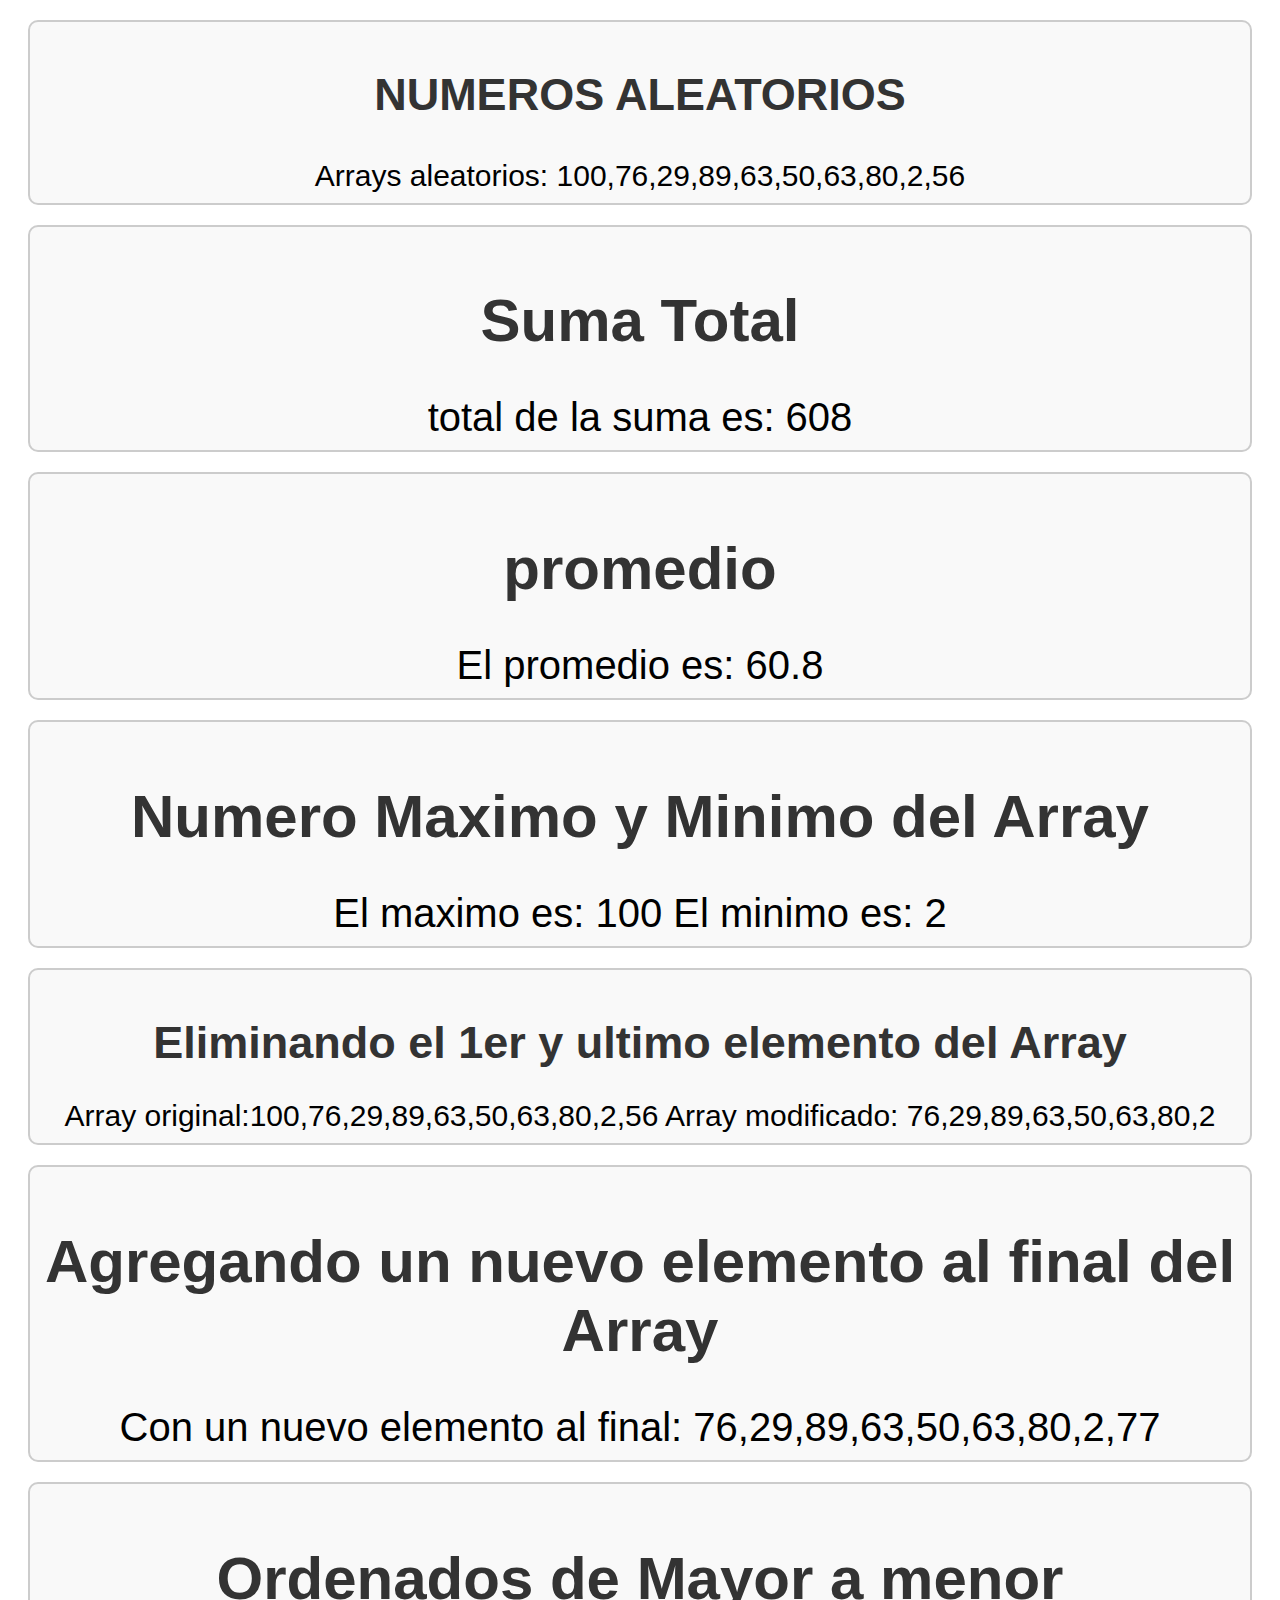
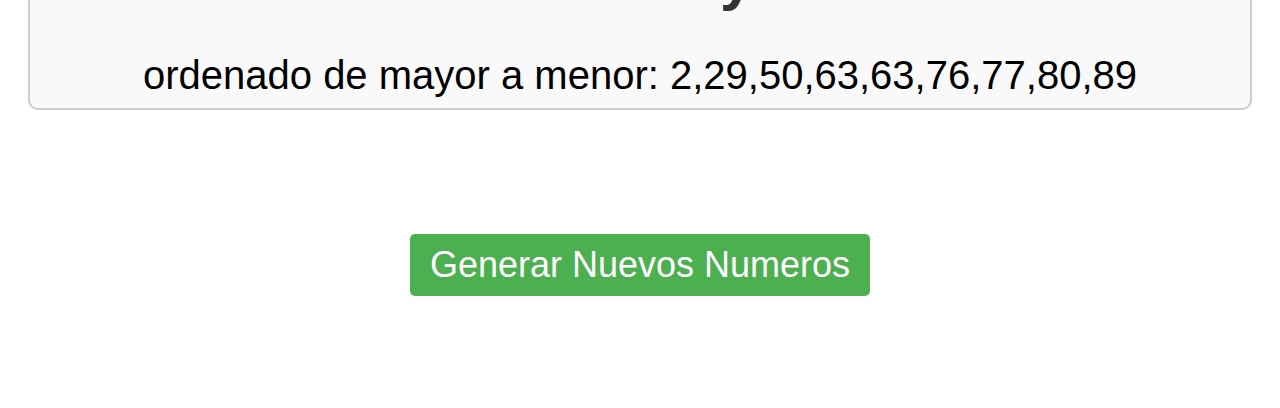
==== JavaScript TP2/index.html @ 89304446 "Add files via upload" ====
<html lang="es">
<head>
	<meta charset="UTF-8">
	<meta name="viewport" content="width=device-width, initial-scale=1.0">
	<title>Trabajo Practico N2</title>
	<link rel="stylesheet" href="styles.css">
</head>
<body>
	
	<div class="todo">
		<div class="titulo"><h2>NUMEROS ALEATORIOS</h2></div>

		<div class="console" id="numerosaleatorios"></div>
	<script src="JS/numerosaleatorios.js"></script></div>


	<div class="sumas">
		<h2 class="sumatitulo">Suma Total</h2>
		<p id="sumatotal"></p>
		<script src="JS/suma.js"></script>
	</div>


	<div class="promedio">
		<h2 class="promediotitulo">promedio</h2>
		<p id="promediototal"></p>
		<script src="JS/promedio.js"></script>
	</div>


	<div class="maxymin">
		<h2 class="maxymintitulo">Numero Maximo y Minimo del Array</h2>
		<p id="maxymintotal"></p>
		<script src="JS/maxymin.js"></script>
	</div>

	<div class="eliminar">
		<h2 class="delete">Eliminando el 1er y ultimo elemento del Array</h2>
		<p id="eliminartotal"></p>
		<script src="JS/eliminar.js"></script>
	</div>

	<div class="agregar">
		<h2 class="agregado">Agregando un nuevo elemento al final del Array</h2>
		<p id="agregartotal"></p>
		<script src="JS/agregar.js"></script>
	</div>

	<div class="mayoramenorgeneral">
		<h2 class="mayamen">Ordenados de Mayor a menor</h2>
		<p id="mayor a menor"></p>
		<script src="JS/mayoramenor.js"></script>
	</div>
	<div class="recargageneral">

	<button class="recarga" onclick="recargarPagina()">Generar Nuevos Numeros</button>

    <script src="JS/recarga.js"></script> </div>


	


</body>
</html>
---- JavaScript TP2/styles.css ----
.todo {
    border: 2px solid #ccc; /* Borde de 2px de ancho y color gris claro */
    border-radius: 10px; /* Bordes redondeados */
    padding: 10px; /* Espaciado interno de 20px */
    margin: 20px; /* Margen externo de 20px */
    background-color: #f9f9f9;
    font-family: Verdana, Geneva, Tahoma, sans-serif;
    font-size: 30px;
    text-align: center; /* Texto centrado */
    margin-bottom: 20px; /* Margen inferior de 20px */
}

.titulo {
    text-align: center; /* Texto centrado */
    margin-bottom: 20px; /* Margen inferior de 20px */
}

.titulo h2 {
    color: #333; /* Color del texto oscuro */
}

.sumas {
    border: 2px solid #ccc; /* Borde de 2px de ancho y color gris claro */
    border-radius: 10px; /* Bordes redondeados */
    padding: 10px; /* Espaciado interno de 20px */
    margin: 20px; /* Margen externo de 20px */
    background-color: #f9f9f9;
    font-family: Verdana, Geneva, Tahoma, sans-serif;
    font-size: 40px;
    text-align: center; /* Texto centrado */
    margin-bottom: 20px; /* Margen inferior de 20px */
}

.sumatitulo {
    text-align: center; /* Texto centrado */
    margin-bottom: 20px; /* Margen inferior de 20px */
}

.sumatitulo {
    color: #333; /* Color del texto oscuro */
}

.promedio {
    border: 2px solid #ccc; /* Borde de 2px de ancho y color gris claro */
    border-radius: 10px; /* Bordes redondeados */
    padding: 10px; /* Espaciado interno de 20px */
    margin: 20px; /* Margen externo de 20px */
    background-color: #f9f9f9;
    font-family: Verdana, Geneva, Tahoma, sans-serif;
    font-size: 40px;
    text-align: center; /* Texto centrado */
    margin-bottom: 20px; /* Margen inferior de 20px */
}

.promediotitulo {
    text-align: center; /* Texto centrado */
    margin-bottom: 20px; /* Margen inferior de 20px */
}

.promediotitulo{
    color: #333; /* Color del texto oscuro */
}

.maxymin {
    border: 2px solid #ccc; /* Borde de 2px de ancho y color gris claro */
    border-radius: 10px; /* Bordes redondeados */
    padding: 10px; /* Espaciado interno de 20px */
    margin: 20px; /* Margen externo de 20px */
    background-color: #f9f9f9;
    font-family: Verdana, Geneva, Tahoma, sans-serif;
    font-size: 40px;
    text-align: center; /* Texto centrado */
    margin-bottom: 20px; /* Margen inferior de 20px */
}

.maxymintitulo {
    text-align: center; /* Texto centrado */
    margin-bottom: 20px; /* Margen inferior de 20px */
}

.maxymintitulo {
    color: #333; /* Color del texto oscuro */
}

.eliminar {
    border: 2px solid #ccc; /* Borde de 2px de ancho y color gris claro */
    border-radius: 10px; /* Bordes redondeados */
    padding: 10px; /* Espaciado interno de 20px */
    margin: 20px; /* Margen externo de 20px */
    background-color: #f9f9f9;
    font-family: Verdana, Geneva, Tahoma, sans-serif;
    font-size: 30px;
    text-align: center; /* Texto centrado */
    margin-bottom: 20px; /* Margen inferior de 20px */
}

.delete {
    text-align: center; /* Texto centrado */
    margin-bottom: 20px; /* Margen inferior de 20px */
}

.delete {
    color: #333; /* Color del texto oscuro */
}

.agregar {
    border: 2px solid #ccc; /* Borde de 2px de ancho y color gris claro */
    border-radius: 10px; /* Bordes redondeados */
    padding: 10px; /* Espaciado interno de 20px */
    margin: 20px; /* Margen externo de 20px */
    background-color: #f9f9f9;
    font-family: Verdana, Geneva, Tahoma, sans-serif;
    font-size: 40px;
    text-align: center; /* Texto centrado */
    margin-bottom: 20px; /* Margen inferior de 20px */
}

.agregado {
    text-align: center; /* Texto centrado */
    margin-bottom: 20px; /* Margen inferior de 20px */
}

.agregado {
    color: #333; /* Color del texto oscuro */
}

.mayoramenorgeneral {
    border: 2px solid #ccc; /* Borde de 2px de ancho y color gris claro */
    border-radius: 10px; /* Bordes redondeados */
    padding: 10px; /* Espaciado interno de 20px */
    margin: 20px; /* Margen externo de 20px */
    background-color: #f9f9f9;
    font-family: Verdana, Geneva, Tahoma, sans-serif;
    font-size: 40px;
    text-align: center; /* Texto centrado */
    margin-bottom: 20px; /* Margen inferior de 20px */
}

.mayamen {
    text-align: center; /* Texto centrado */
    margin-bottom: 20px; /* Margen inferior de 20px */
}

.mayamen {
    color: #333; /* Color del texto oscuro */
}

.recarga {
    padding: 10px 20px;
    background-color: #4CAF50;
    color: white;
    border: none;
    border-radius: 5px;
    cursor: pointer;
    font-size: 36px;
    
}

.recarga:hover {
    background-color: #2c692f;
}

.recargageneral {
    display: flex;
    justify-content: center;
    align-items: center;
    height: 30vh;
}
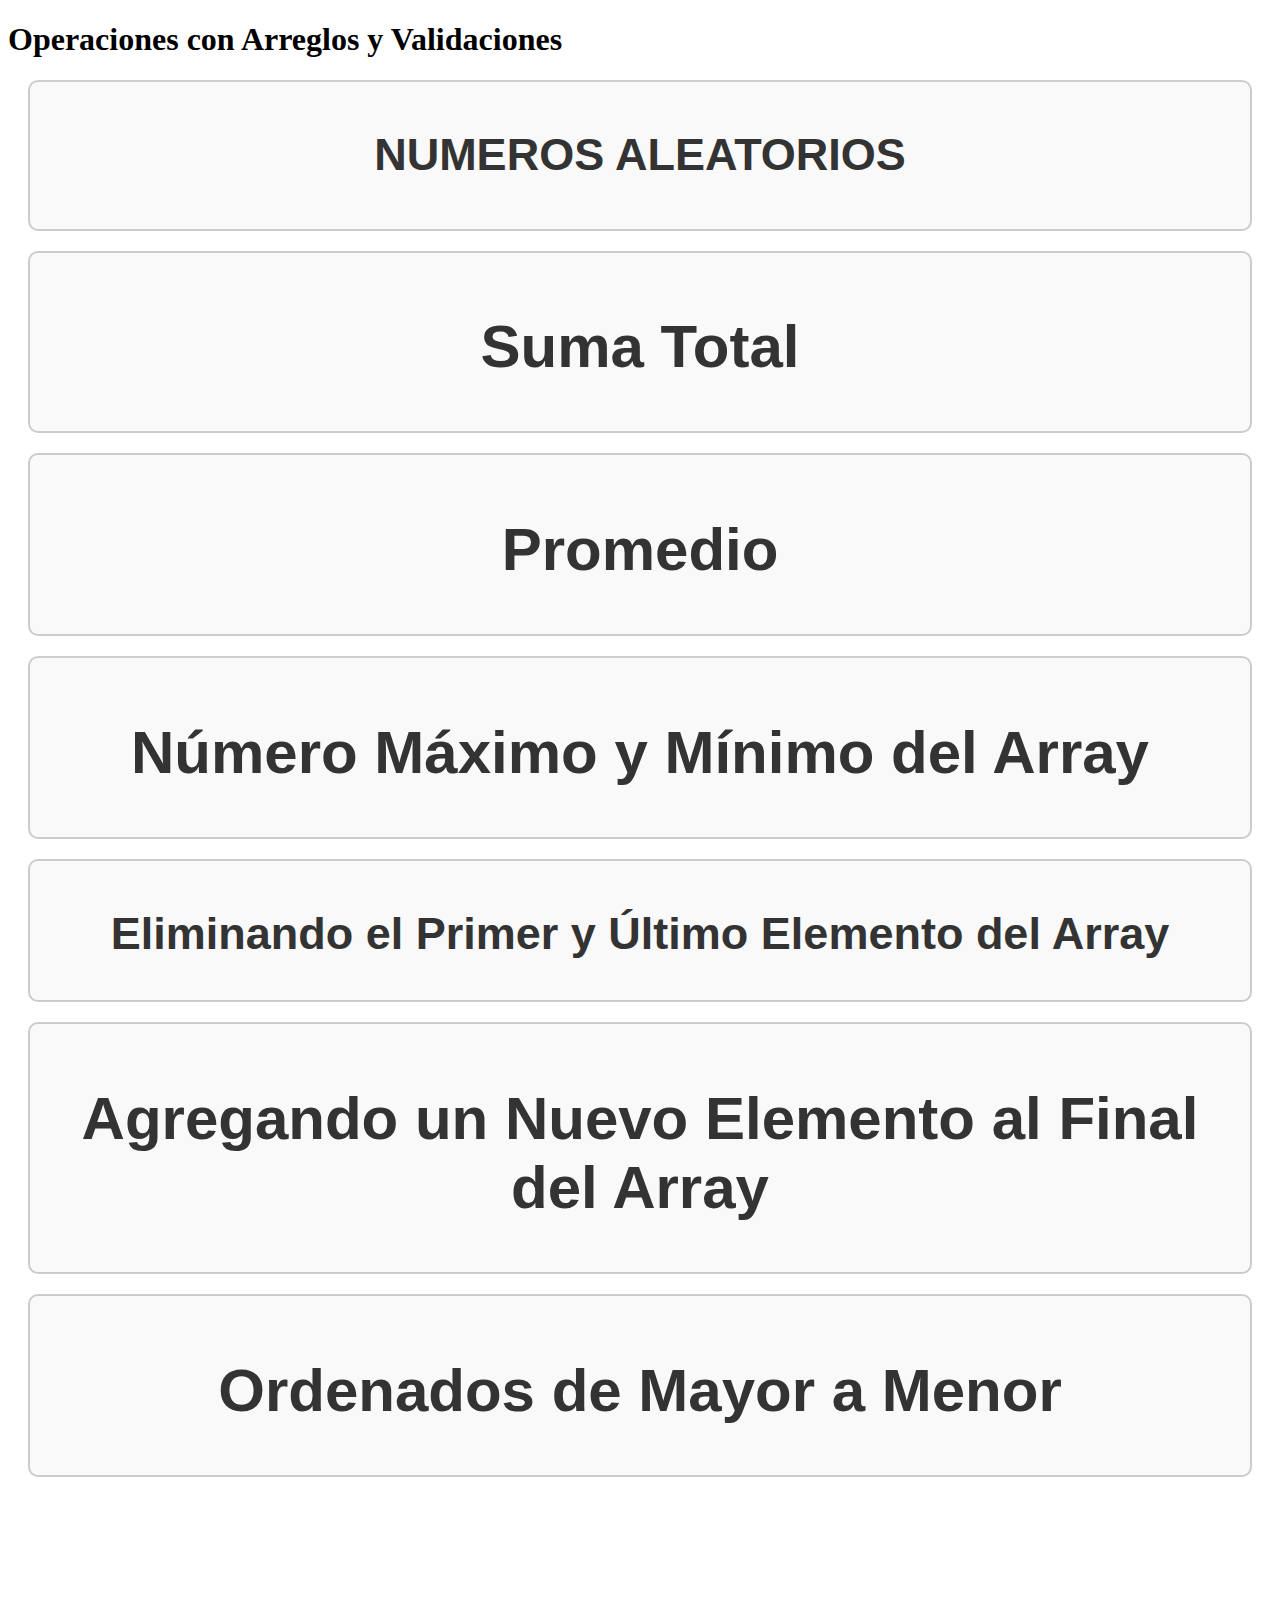
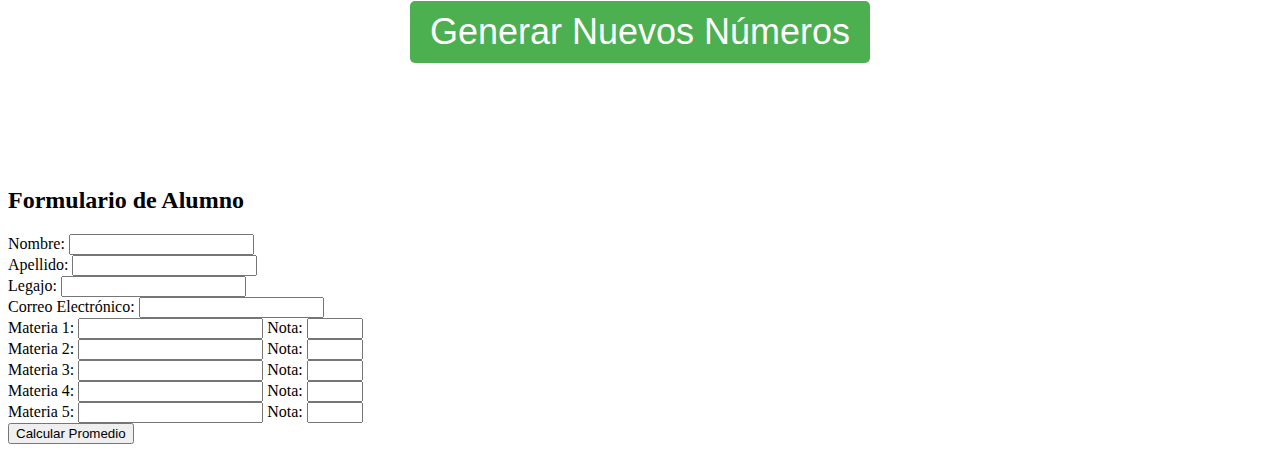
==== commit 0656a2b5: "Update index.html" ====
--- a/JavaScript TP2/index.html
+++ b/JavaScript TP2/index.html
@@ -1,65 +1,99 @@
+<!DOCTYPE html>
 <html lang="es">
 <head>
-	<meta charset="UTF-8">
-	<meta name="viewport" content="width=device-width, initial-scale=1.0">
-	<title>Trabajo Practico N2</title>
-	<link rel="stylesheet" href="styles.css">
+    <meta charset="UTF-8">
+    <meta name="viewport" content="width=device-width, initial-scale=1.0">
+    <title>Operaciones con Arreglos y Validaciones</title>
+    <link rel="stylesheet" href="styles.css">
 </head>
 <body>
-	
-	<div class="todo">
-		<div class="titulo"><h2>NUMEROS ALEATORIOS</h2></div>
+    <h1>Operaciones con Arreglos y Validaciones</h1>
 
-		<div class="console" id="numerosaleatorios"></div>
-	<script src="JS/numerosaleatorios.js"></script></div>
+    <div class="todo">
+        <div class="titulo"><h2>NUMEROS ALEATORIOS</h2></div>
+        <div class="console" id="numerosaleatorios"></div>
+    </div>
 
+    <div class="sumas">
+        <h2 class="sumatitulo">Suma Total</h2>
+        <p id="sumatotal"></p>
+    </div>
 
-	<div class="sumas">
-		<h2 class="sumatitulo">Suma Total</h2>
-		<p id="sumatotal"></p>
-		<script src="JS/suma.js"></script>
-	</div>
+    <div class="promedio">
+        <h2 class="promediotitulo">Promedio</h2>
+        <p id="promediototal"></p>
+    </div>
 
+    <div class="maxymin">
+        <h2 class="maxymintitulo">Número Máximo y Mínimo del Array</h2>
+        <p id="maxymintotal"></p>
+    </div>
 
-	<div class="promedio">
-		<h2 class="promediotitulo">promedio</h2>
-		<p id="promediototal"></p>
-		<script src="JS/promedio.js"></script>
-	</div>
+    <div class="eliminar">
+        <h2 class="delete">Eliminando el Primer y Último Elemento del Array</h2>
+        <p id="eliminartotal"></p>
+    </div>
 
+    <div class="agregar">
+        <h2 class="agregado">Agregando un Nuevo Elemento al Final del Array</h2>
+        <p id="agregartotal"></p>
+    </div>
 
-	<div class="maxymin">
-		<h2 class="maxymintitulo">Numero Maximo y Minimo del Array</h2>
-		<p id="maxymintotal"></p>
-		<script src="JS/maxymin.js"></script>
-	</div>
+    <div class="mayoramenorgeneral">
+        <h2 class="mayamen">Ordenados de Mayor a Menor</h2>
+        <p id="mayoramenor"></p>
+    </div>
 
-	<div class="eliminar">
-		<h2 class="delete">Eliminando el 1er y ultimo elemento del Array</h2>
-		<p id="eliminartotal"></p>
-		<script src="JS/eliminar.js"></script>
-	</div>
+    <div class="recargageneral">
+        <button class="recarga" onclick="recargarPagina()">Generar Nuevos Números</button>
+    </div>
 
-	<div class="agregar">
-		<h2 class="agregado">Agregando un nuevo elemento al final del Array</h2>
-		<p id="agregartotal"></p>
-		<script src="JS/agregar.js"></script>
-	</div>
+    <div id="formulario">
+        <h2>Formulario de Alumno</h2>
+        <form id="formularioAlumno">
+            <label for="nombre">Nombre:</label>
+            <input type="text" id="nombre" required><br>
 
-	<div class="mayoramenorgeneral">
-		<h2 class="mayamen">Ordenados de Mayor a menor</h2>
-		<p id="mayor a menor"></p>
-		<script src="JS/mayoramenor.js"></script>
-	</div>
-	<div class="recargageneral">
+            <label for="apellido">Apellido:</label>
+            <input type="text" id="apellido" required><br>
 
-	<button class="recarga" onclick="recargarPagina()">Generar Nuevos Numeros</button>
+            <label for="legajo">Legajo:</label>
+            <input type="text" id="legajo" required><br>
 
-    <script src="JS/recarga.js"></script> </div>
+            <label for="email">Correo Electrónico:</label>
+            <input type="email" id="email" required><br>
 
+            <label for="materia1">Materia 1:</label>
+            <input type="text" id="materia1" required>
+            <label for="nota1">Nota:</label>
+            <input type="number" id="nota1" min="0" max="10" required><br>
 
-	
+            <label for="materia2">Materia 2:</label>
+            <input type="text" id="materia2" required>
+            <label for="nota2">Nota:</label>
+            <input type="number" id="nota2" min="0" max="10" required><br>
 
+            <label for="materia3">Materia 3:</label>
+            <input type="text" id="materia3" required>
+            <label for="nota3">Nota:</label>
+            <input type="number" id="nota3" min="0" max="10" required><br>
 
+            <label for="materia4">Materia 4:</label>
+            <input type="text" id="materia4" required>
+            <label for="nota4">Nota:</label>
+            <input type="number" id="nota4" min="0" max="10" required><br>
+
+            <label for="materia5">Materia 5:</label>
+            <input type="text" id="materia5" required>
+            <label for="nota5">Nota:</label>
+            <input type="number" id="nota5" min="0" max="10" required><br>
+
+            <input type="submit" value="Calcular Promedio">
+        </form>
+        <p id="mensajeError" class="error"></p>
+        <p id="promedio" class="resultado"></p>
+    </div>
+
+    <script src="script.js"></script>
 </body>
-</html>+</html>
